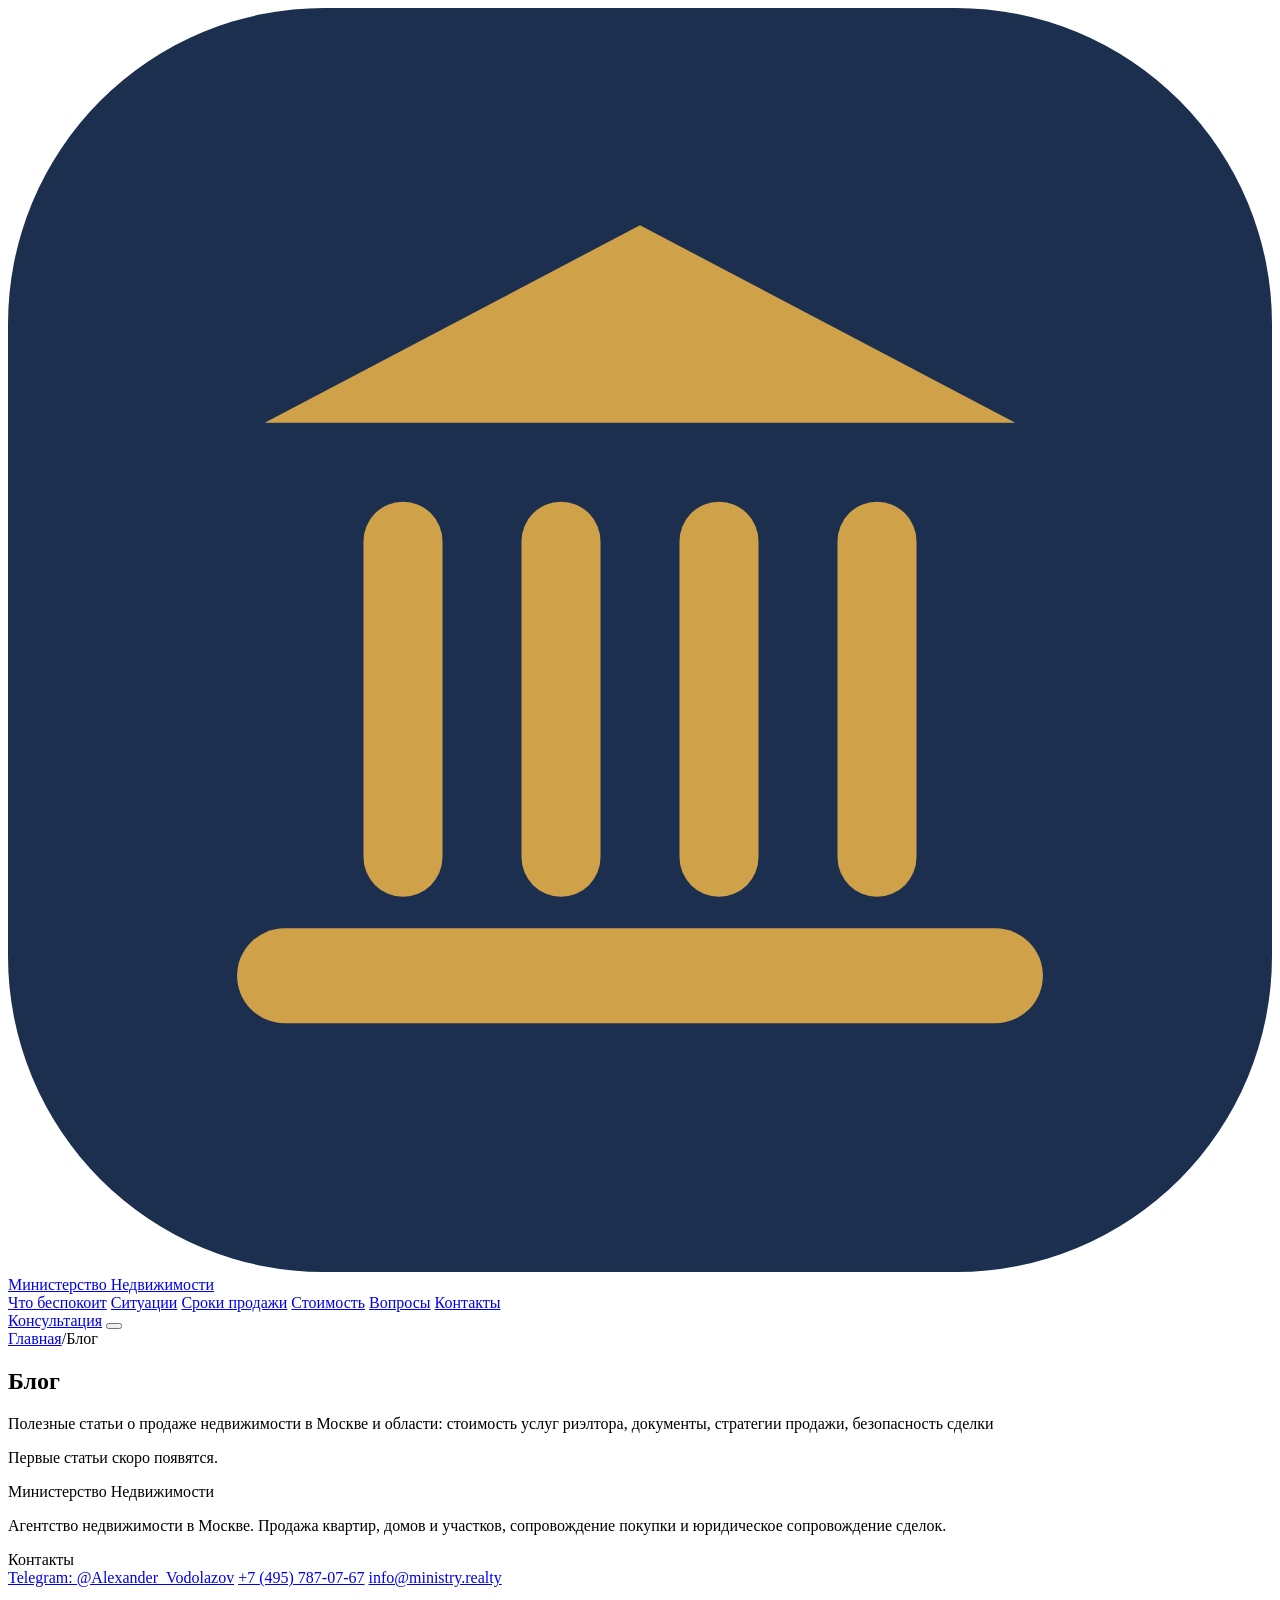
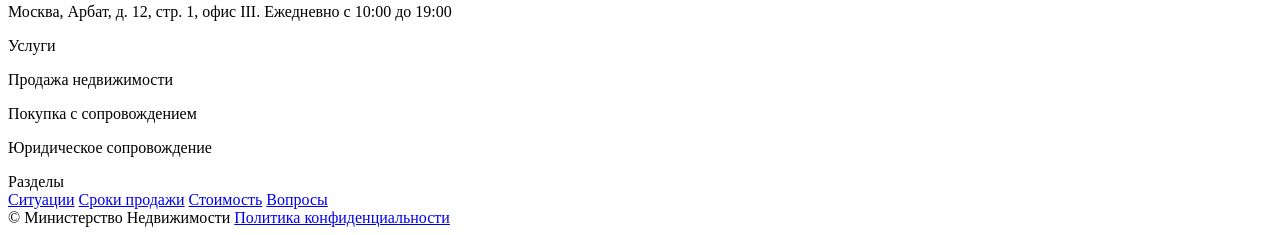
==== blog/index.html @ 89cf4bef "SEO-блог" ====
<!DOCTYPE html>
<html lang="ru">
<head>
<meta charset="UTF-8">
<meta name="viewport" content="width=device-width, initial-scale=1.0">
<title>Блог — Министерство Недвижимости</title>
<meta name="description" content="Полезные статьи о продаже недвижимости в Москве и области: стоимость услуг риэлтора, документы, стратегии продажи, безопасность сделки">
<link rel="canonical" href="https://murzzsite.github.io/ministry-realty/blog/">
<meta name="robots" content="index, follow, max-image-preview:large">
<meta property="og:type" content="website">
<meta property="og:title" content="Блог — Министерство Недвижимости">
<meta property="og:description" content="Полезные статьи о продаже недвижимости в Москве и области: стоимость услуг риэлтора, документы, стратегии продажи, безопасность сделки">
<meta property="og:url" content="https://murzzsite.github.io/ministry-realty/blog/">
<meta property="og:locale" content="ru_RU">

<link rel="alternate" type="application/rss+xml" title="Министерство Недвижимости — блог" href="https://murzzsite.github.io/ministry-realty/feed.xml">

<link rel="preconnect" href="https://fonts.googleapis.com">
<link rel="preconnect" href="https://fonts.gstatic.com" crossorigin>
<link href="https://fonts.googleapis.com/css2?family=Playfair+Display:wght@600;700;800&family=Inter:wght@400;500;600;700&display=swap" rel="stylesheet">
<link rel="stylesheet" href="/ministry-realty/styles.css">
<link rel="stylesheet" href="/ministry-realty/blog/blog.css">
<link rel="stylesheet" href="/ministry-realty/blog/blog.css">
<script type="application/ld+json">{"@context":"https://schema.org","@type":"Blog","name":"Блог — Министерство Недвижимости","url":"https://murzzsite.github.io/ministry-realty/blog/","blogPost":[]}</script>
</head>
<body class="b-page">
<header class="header" id="header">
  <div class="container header__inner">
    <a href="/ministry-realty/#top" class="logo" aria-label="Министерство Недвижимости">
      <svg class="logo__icon" viewBox="0 0 32 32" fill="none"><rect width="32" height="32" rx="8" fill="#1D2F4E"/><path d="M16 5.5l9.5 5H6.5l9.5-5z" fill="#CFA24A"/><path d="M10 13.5v8M14 13.5v8M18 13.5v8M22 13.5v8" stroke="#CFA24A" stroke-width="2" stroke-linecap="round"/><path d="M7 24.5h18" stroke="#CFA24A" stroke-width="2.4" stroke-linecap="round"/></svg>
      Министерство Недвижимости
    </a>
    <nav class="nav" id="nav">
      <a href="/ministry-realty/#why">Что беспокоит</a>
      <a href="/ministry-realty/#situations">Ситуации</a>
      <a href="/ministry-realty/#strategy">Сроки продажи</a>
      <a href="/ministry-realty/#prices">Стоимость</a>
      <a href="/ministry-realty/#faq">Вопросы</a>
      <a href="/ministry-realty/#contacts">Контакты</a>
    <!-- BLOGNAV:START --><!-- BLOGNAV:END --></nav>
    <div class="header__actions">
      <a href="/ministry-realty/#contact" class="btn btn--accent">Консультация</a>
      <button class="burger" id="burger" aria-label="Меню"><span></span><span></span><span></span></button>
    </div>
  </div>
</header>
<main class="blog">

<section class="b-list">
  <nav class="b-crumbs" aria-label="Хлебные крошки"><a href="/ministry-realty/">Главная</a><span>/</span><span>Блог</span></nav>
  <header class="b-head"><h1>Блог</h1><p class="b-lead">Полезные статьи о продаже недвижимости в Москве и области: стоимость услуг риэлтора, документы, стратегии продажи, безопасность сделки</p></header>
  <p class="b-empty">Первые статьи скоро появятся.</p>
</section>
</main>
<footer class="footer" id="contacts">
  <div class="container footer__grid">
    <div class="footer__col">
      <div class="logo logo--footer">Министерство Недвижимости</div>
      <p>Агентство недвижимости в Москве. Продажа квартир, домов и участков, сопровождение покупки и юридическое сопровождение сделок.</p>
    </div>
    <div class="footer__col">
      <div class="footer__title">Контакты</div>
      <a href="https://t.me/Alexander_Vodolazov" target="_blank" rel="noopener">Telegram: @Alexander_Vodolazov</a>
      <a href="tel:+74957870767">+7 (495) 787-07-67</a>
      <a href="mailto:info@ministry.realty">info@ministry.realty</a>
      <p>Москва, Арбат, д. 12, стр. 1, офис III. Ежедневно с 10:00 до 19:00</p>
    </div>
    <div class="footer__col">
      <div class="footer__title">Услуги</div>
      <p>Продажа недвижимости</p>
      <p>Покупка с сопровождением</p>
      <p>Юридическое сопровождение</p>
    </div>
    <div class="footer__col">
      <div class="footer__title">Разделы</div>
      <a href="/ministry-realty/#situations">Ситуации</a>
      <a href="/ministry-realty/#strategy">Сроки продажи</a>
      <a href="/ministry-realty/#prices">Стоимость</a>
      <a href="/ministry-realty/#faq">Вопросы</a>
    </div>
  </div>
  <div class="container footer__bottom">
    <span>© <span id="year"></span> Министерство Недвижимости</span>
    <a href="/ministry-realty/privacy.html">Политика конфиденциальности</a>
  </div>
</footer>
<script src="/ministry-realty/script.js" defer></script>

</body>
</html>
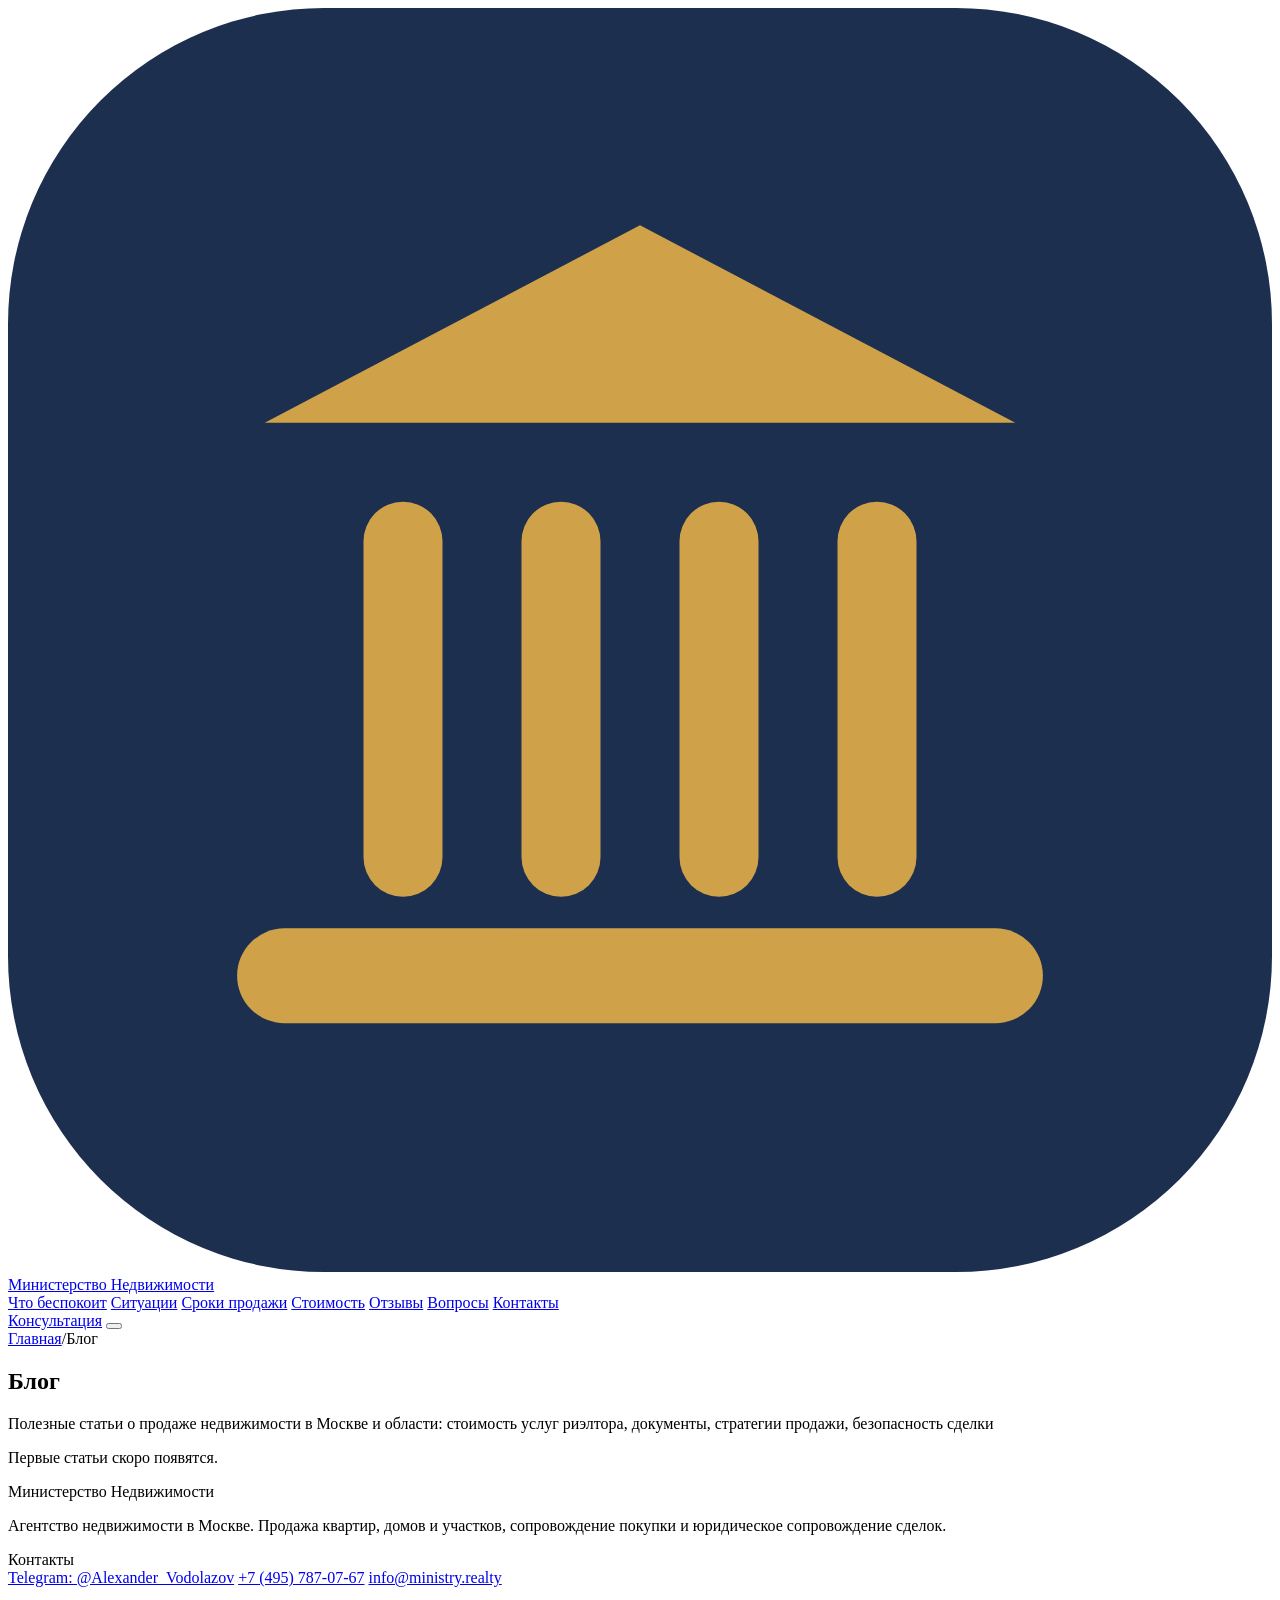
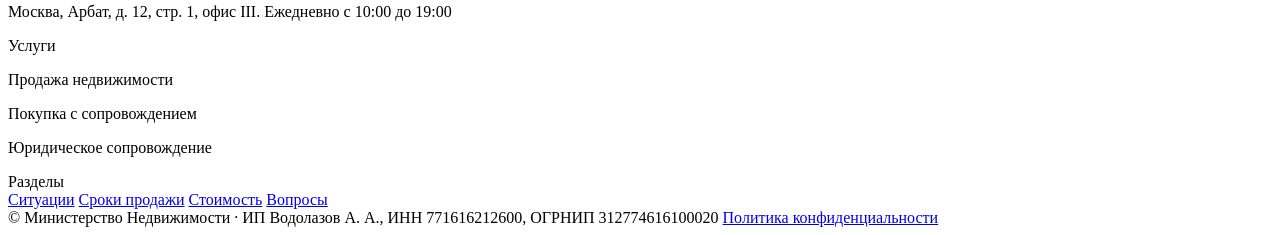
==== commit cf14248e: "blog: автообновление" ====
--- a/blog/index.html
+++ b/blog/index.html
@@ -35,6 +35,7 @@
       <a href="/ministry-realty/#situations">Ситуации</a>
       <a href="/ministry-realty/#strategy">Сроки продажи</a>
       <a href="/ministry-realty/#prices">Стоимость</a>
+      <a href="/ministry-realty/#reviews">Отзывы</a>
       <a href="/ministry-realty/#faq">Вопросы</a>
       <a href="/ministry-realty/#contacts">Контакты</a>
     <!-- BLOGNAV:START --><!-- BLOGNAV:END --></nav>
@@ -80,7 +81,7 @@
     </div>
   </div>
   <div class="container footer__bottom">
-    <span>© <span id="year"></span> Министерство Недвижимости</span>
+    <span>© <span id="year"></span> Министерство Недвижимости · ИП Водолазов А. А., ИНН 771616212600, ОГРНИП 312774616100020</span>
     <a href="/ministry-realty/privacy.html">Политика конфиденциальности</a>
   </div>
 </footer>
